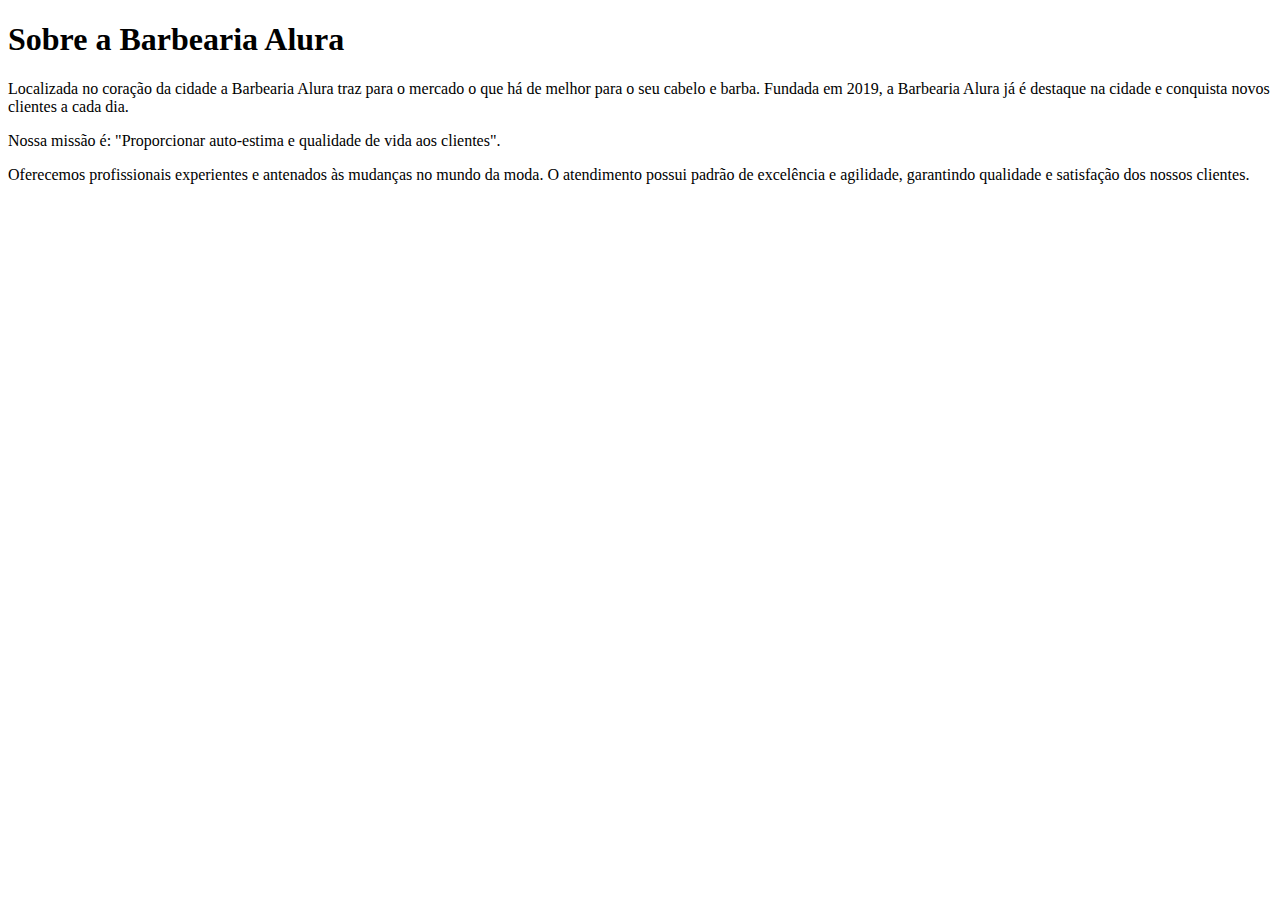
==== index.html @ 876b12a1 "Commit inicial" ====
<!DOCTYPE html>
<html lang="pt-BR">

<head>
    <meta charset="UTF-8">
    <meta name="viewport" content="width=device-width, initial-scale=1.0">
    <title>Barbearia</title>
</head>

<body>

    <h1>Sobre a Barbearia Alura</h1>

    <p>Localizada no coração da cidade a Barbearia Alura traz para o mercado o que há de melhor para o seu cabelo e
        barba.
        Fundada em 2019, a Barbearia Alura já é destaque na cidade e conquista novos clientes a cada dia.</p>

    <p>Nossa missão é: "Proporcionar auto-estima e qualidade de vida aos clientes".</p>

    <p>Oferecemos profissionais experientes e antenados às mudanças no mundo da moda. O atendimento possui padrão de
        excelência
        e agilidade, garantindo qualidade e satisfação dos nossos clientes.</p>

</body>

</html>
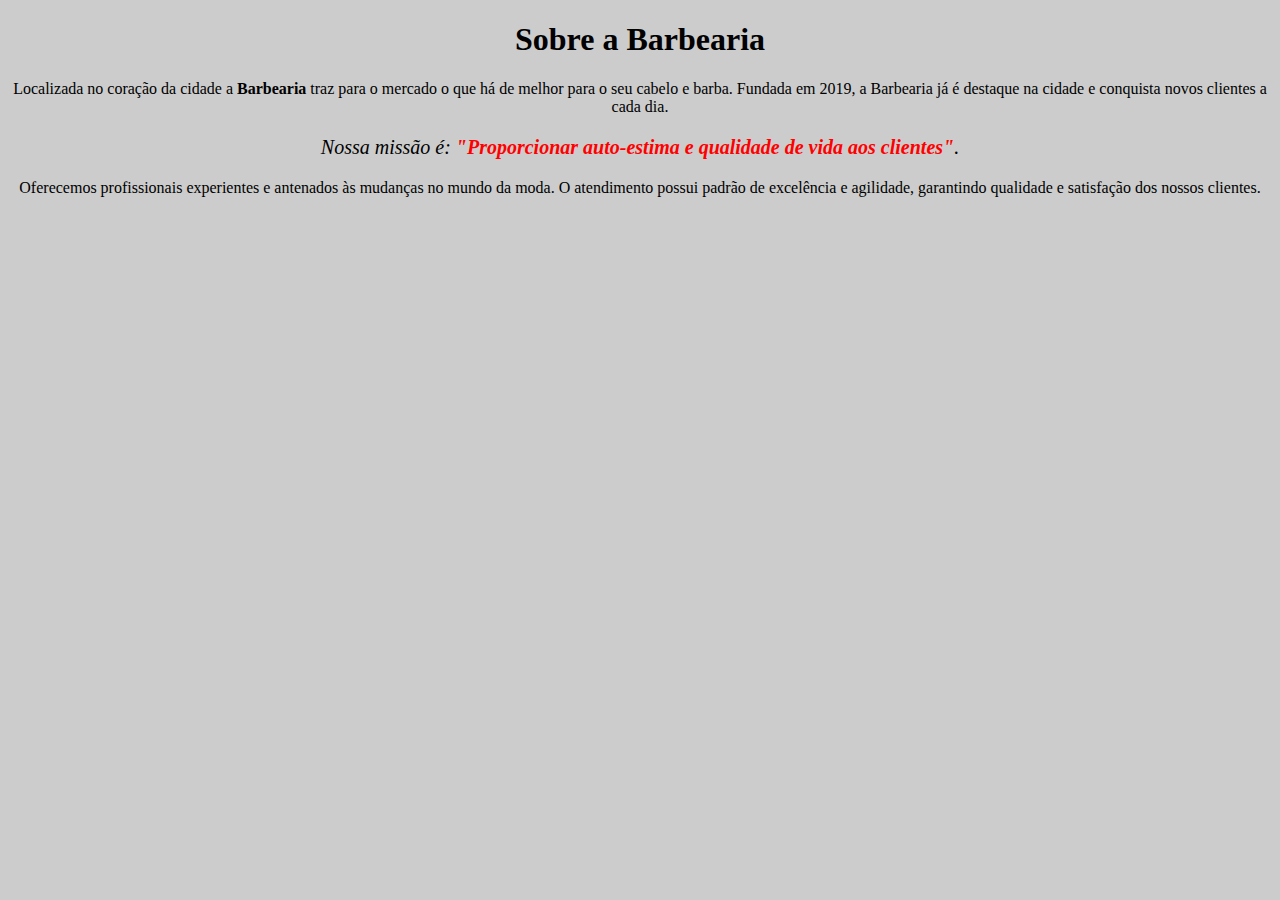
==== commit 47fe0506: "mudancas na pagina inicial e adicao de css" ====
--- a/index.html
+++ b/index.html
@@ -5,21 +5,22 @@
     <meta charset="UTF-8">
     <meta name="viewport" content="width=device-width, initial-scale=1.0">
     <title>Barbearia</title>
+    <link rel="stylesheet" href="style.css">
 </head>
 
 <body>
 
-    <h1>Sobre a Barbearia Alura</h1>
+    <h1 style="text-align: center"> Sobre a Barbearia</h1>
 
-    <p>Localizada no coração da cidade a Barbearia Alura traz para o mercado o que há de melhor para o seu cabelo e
-        barba.
-        Fundada em 2019, a Barbearia Alura já é destaque na cidade e conquista novos clientes a cada dia.</p>
+    <p>Localizada no coração da cidade a <strong>Barbearia</strong> traz para o mercado o que há de melhor para o seu
+        cabelo e barba.
+        Fundada em 2019, a Barbearia já é destaque na cidade e conquista novos clientes a cada dia.</p>
 
-    <p>Nossa missão é: "Proporcionar auto-estima e qualidade de vida aos clientes".</p>
+    <p style="font-size: 20px; text-align: center;"><em>Nossa missão é: <strong>"Proporcionar auto-estima e qualidade de
+                vida aos clientes"</strong>.</em></p>
 
     <p>Oferecemos profissionais experientes e antenados às mudanças no mundo da moda. O atendimento possui padrão de
-        excelência
-        e agilidade, garantindo qualidade e satisfação dos nossos clientes.</p>
+        excelência e agilidade, garantindo qualidade e satisfação dos nossos clientes.</p>
 
 </body>
 
--- a/style.css
+++ b/style.css
@@ -0,0 +1,12 @@
+body {
+    background: #CCCCCC
+}
+
+p {
+    text-align: center;
+    background: #CCCCCC;
+}
+
+em strong {
+    color: #FF0000;
+}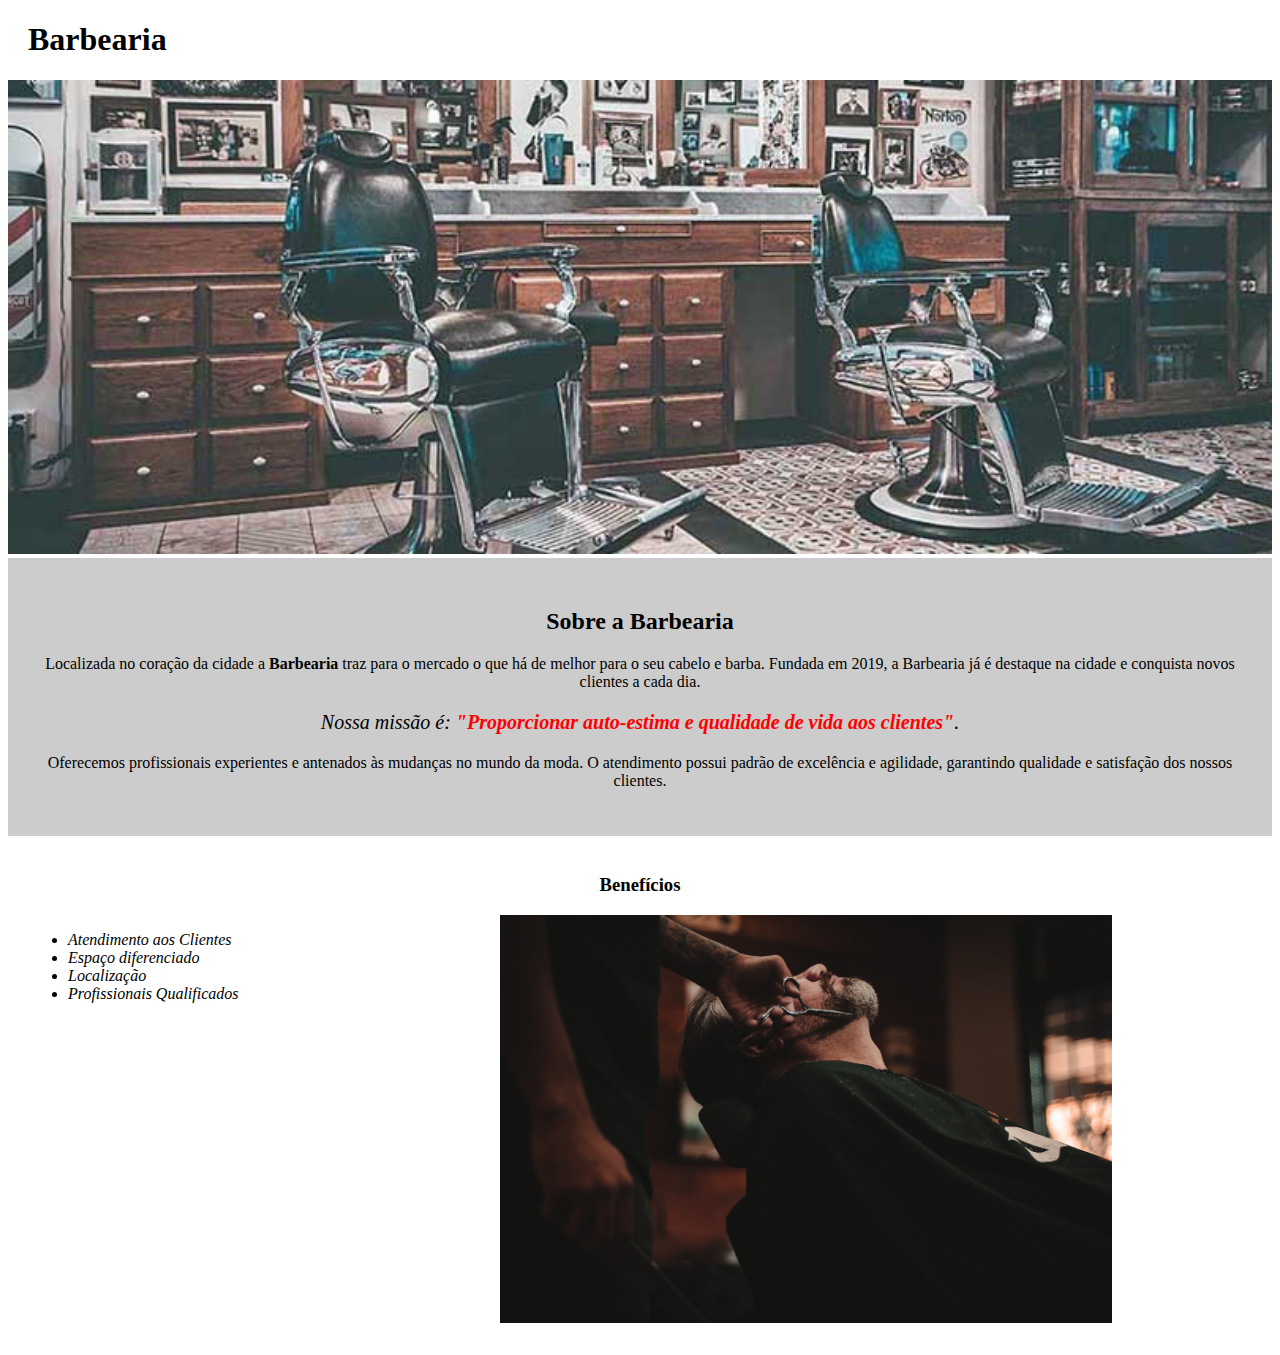
==== commit 3642afc9: "Inclusao de fotos e mudanca de estilos" ====
--- a/index.html
+++ b/index.html
@@ -10,18 +10,42 @@
 
 <body>
 
-    <h1 style="text-align: center"> Sobre a Barbearia</h1>
+    <header>
+        <h1 class="titulo-principal">Barbearia</h1>
+    </header>
 
-    <p>Localizada no coração da cidade a <strong>Barbearia</strong> traz para o mercado o que há de melhor para o seu
-        cabelo e barba.
-        Fundada em 2019, a Barbearia já é destaque na cidade e conquista novos clientes a cada dia.</p>
+    <img id="banner" src="banner.jpg">
 
-    <p style="font-size: 20px; text-align: center;"><em>Nossa missão é: <strong>"Proporcionar auto-estima e qualidade de
-                vida aos clientes"</strong>.</em></p>
+    <div class="principal">
+        <h2 class="titulo-centralizado">Sobre a Barbearia</h2>
 
-    <p>Oferecemos profissionais experientes e antenados às mudanças no mundo da moda. O atendimento possui padrão de
-        excelência e agilidade, garantindo qualidade e satisfação dos nossos clientes.</p>
+        <p>Localizada no coração da cidade a <strong>Barbearia</strong> traz para o mercado o que há de melhor para o
+            seu
+            cabelo e barba.
+            Fundada em 2019, a Barbearia já é destaque na cidade e conquista novos clientes a cada dia.</p>
 
+        <p id="missao"><em>Nossa missão é: <strong>"Proporcionar auto-estima e qualidade de
+                    vida aos clientes"</strong>.</em></p>
+
+        <p>Oferecemos profissionais experientes e antenados às mudanças no mundo da moda. O atendimento possui padrão de
+            excelência e agilidade, garantindo qualidade e satisfação dos nossos clientes.</p>
+
+    </div>
+
+    <div class="beneficios">
+
+        <h3 class="titulo-centralizado">Benefícios</h3>
+
+        <ul>
+            <li class="itens">Atendimento aos Clientes</li>
+            <li class="itens">Espaço diferenciado</li>
+            <li class="itens">Localização</li>
+            <li class="itens">Profissionais Qualificados</li>
+        </ul>
+
+        <img src="beneficios.jpg" class="imagembeneficios">
+
+    </div>
 </body>
 
 </html>--- a/style.css
+++ b/style.css
@@ -1,12 +1,52 @@
 body {
-    background: #CCCCCC
+    
+}
+
+.titulo-principal{
+    padding-left: 20px;
+}
+
+.principal{
+    background: #CCCCCC;
+    padding: 30px;
+}
+
+#banner {
+    width: 100%;
+}
+
+.titulo-centralizado {
+    text-align: center;
 }
 
 p {
     text-align: center;
-    background: #CCCCCC;
+}
+
+#missao {
+    font-size: 20px;
 }
 
 em strong {
     color: #FF0000;
+}
+
+.itens{
+    font-style: italic;
+}
+
+.beneficios{
+    background: #ffffff;
+    padding: 20px;
+}
+
+ul{
+    display: inline-block;
+    vertical-align: top;
+    width: 20%;
+    margin-right: 15%;
+}
+
+.imagembeneficios{
+    width: 50%;
 }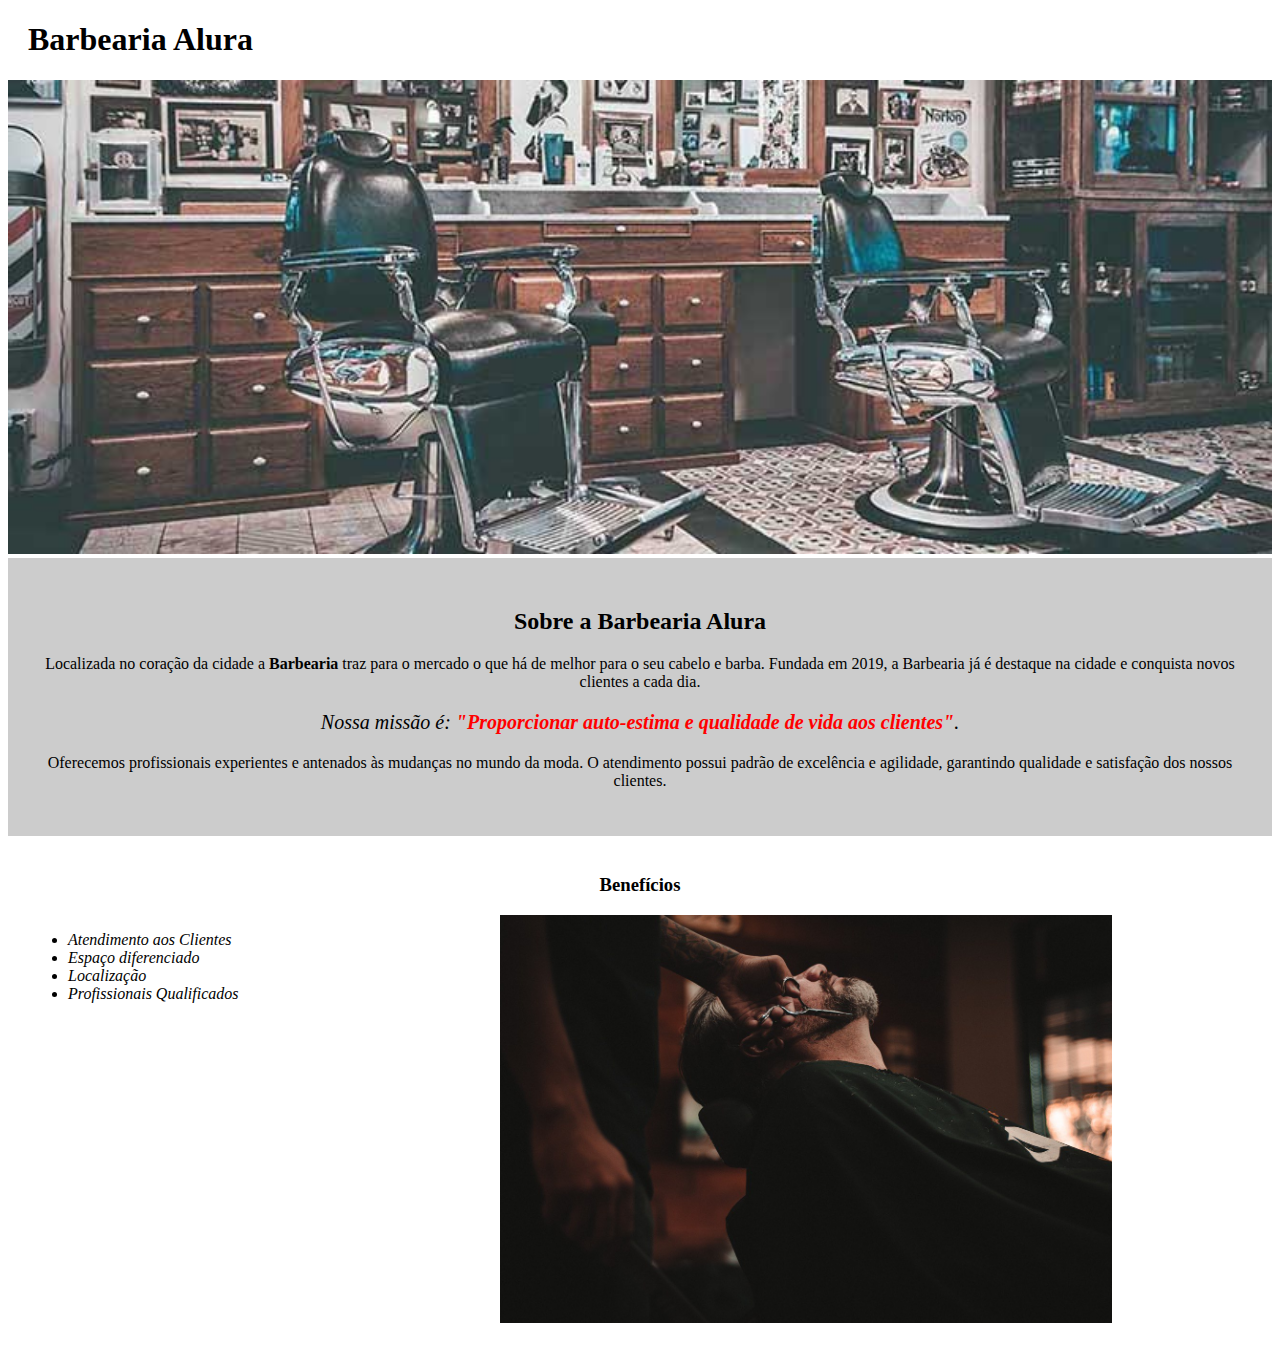
==== commit 228eeb58: "tela de produtos" ====
--- a/index.html
+++ b/index.html
@@ -4,20 +4,20 @@
 <head>
     <meta charset="UTF-8">
     <meta name="viewport" content="width=device-width, initial-scale=1.0">
-    <title>Barbearia</title>
+    <title>Barbearia Alura</title>
     <link rel="stylesheet" href="style.css">
 </head>
 
 <body>
 
     <header>
-        <h1 class="titulo-principal">Barbearia</h1>
+        <h1 class="titulo-principal">Barbearia Alura</h1>
     </header>
 
     <img id="banner" src="banner.jpg">
 
     <div class="principal">
-        <h2 class="titulo-centralizado">Sobre a Barbearia</h2>
+        <h2 class="titulo-centralizado">Sobre a Barbearia Alura</h2>
 
         <p>Localizada no coração da cidade a <strong>Barbearia</strong> traz para o mercado o que há de melhor para o
             seu
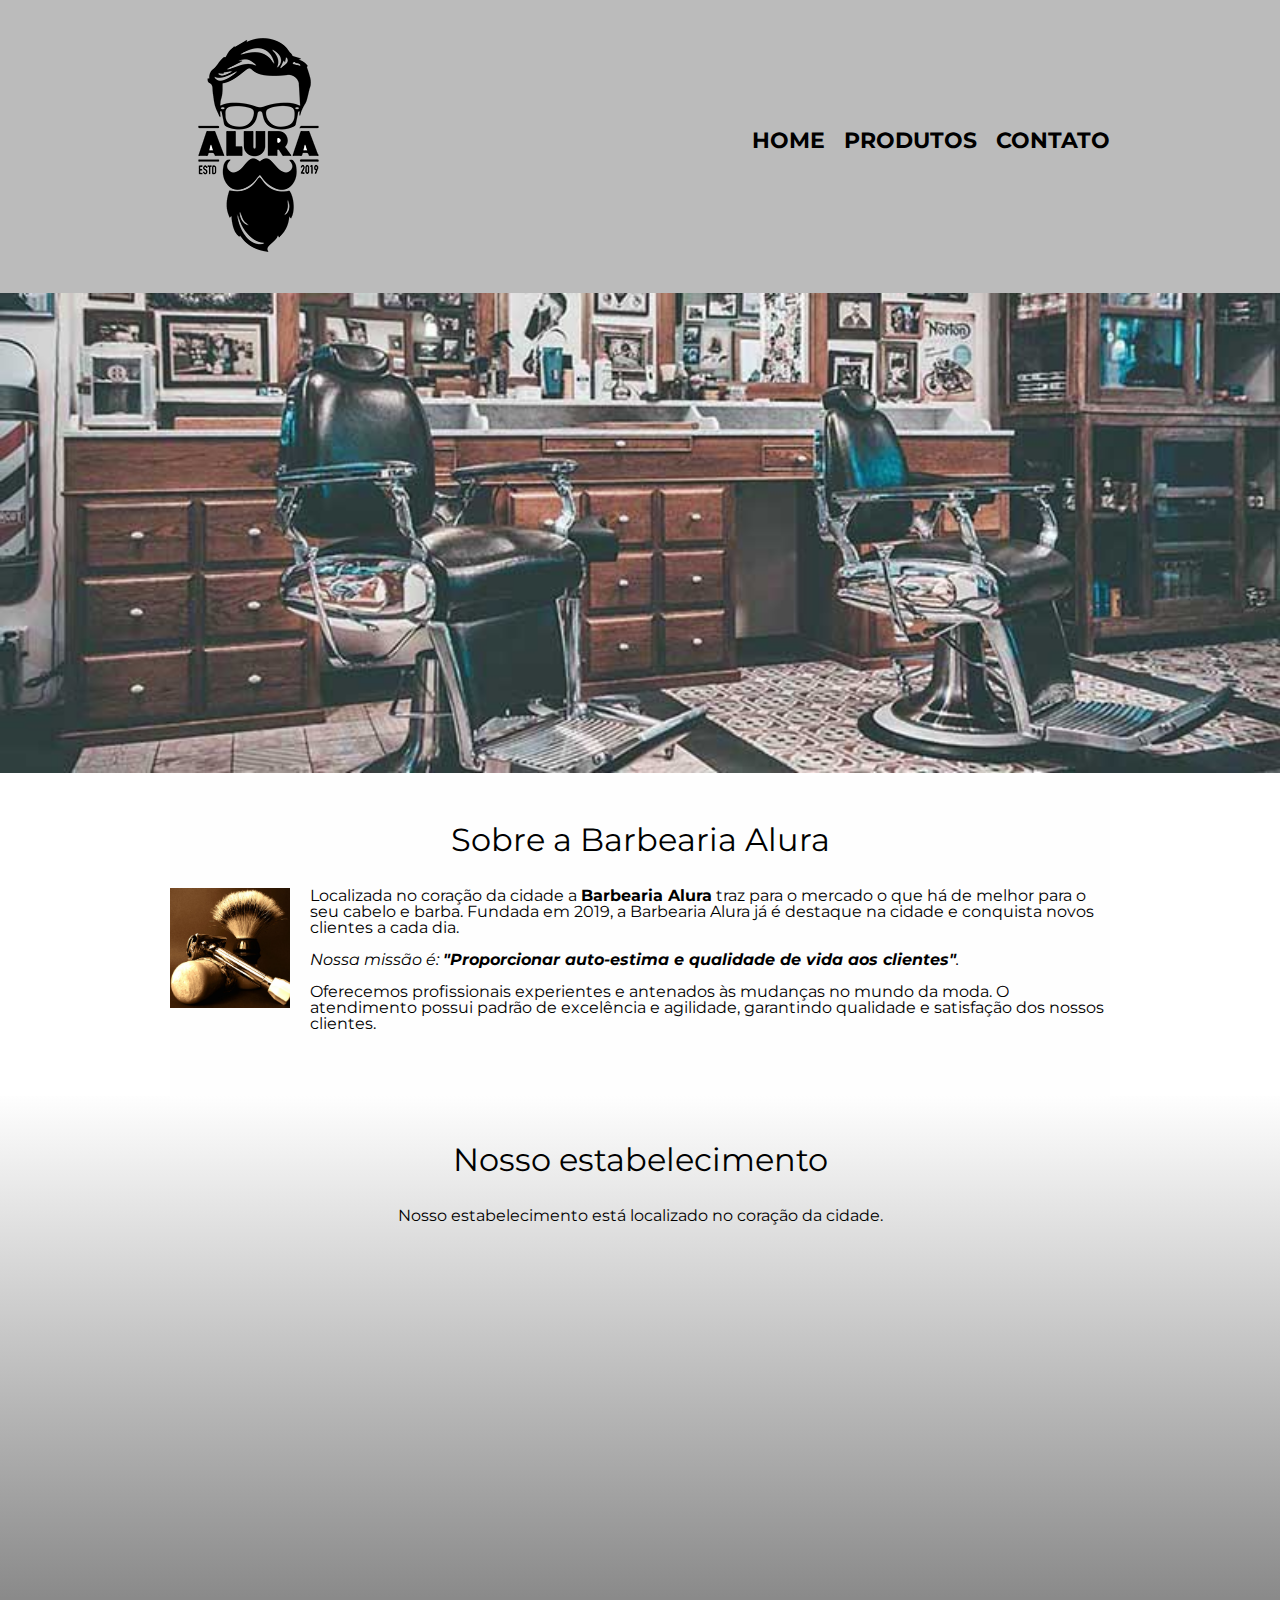
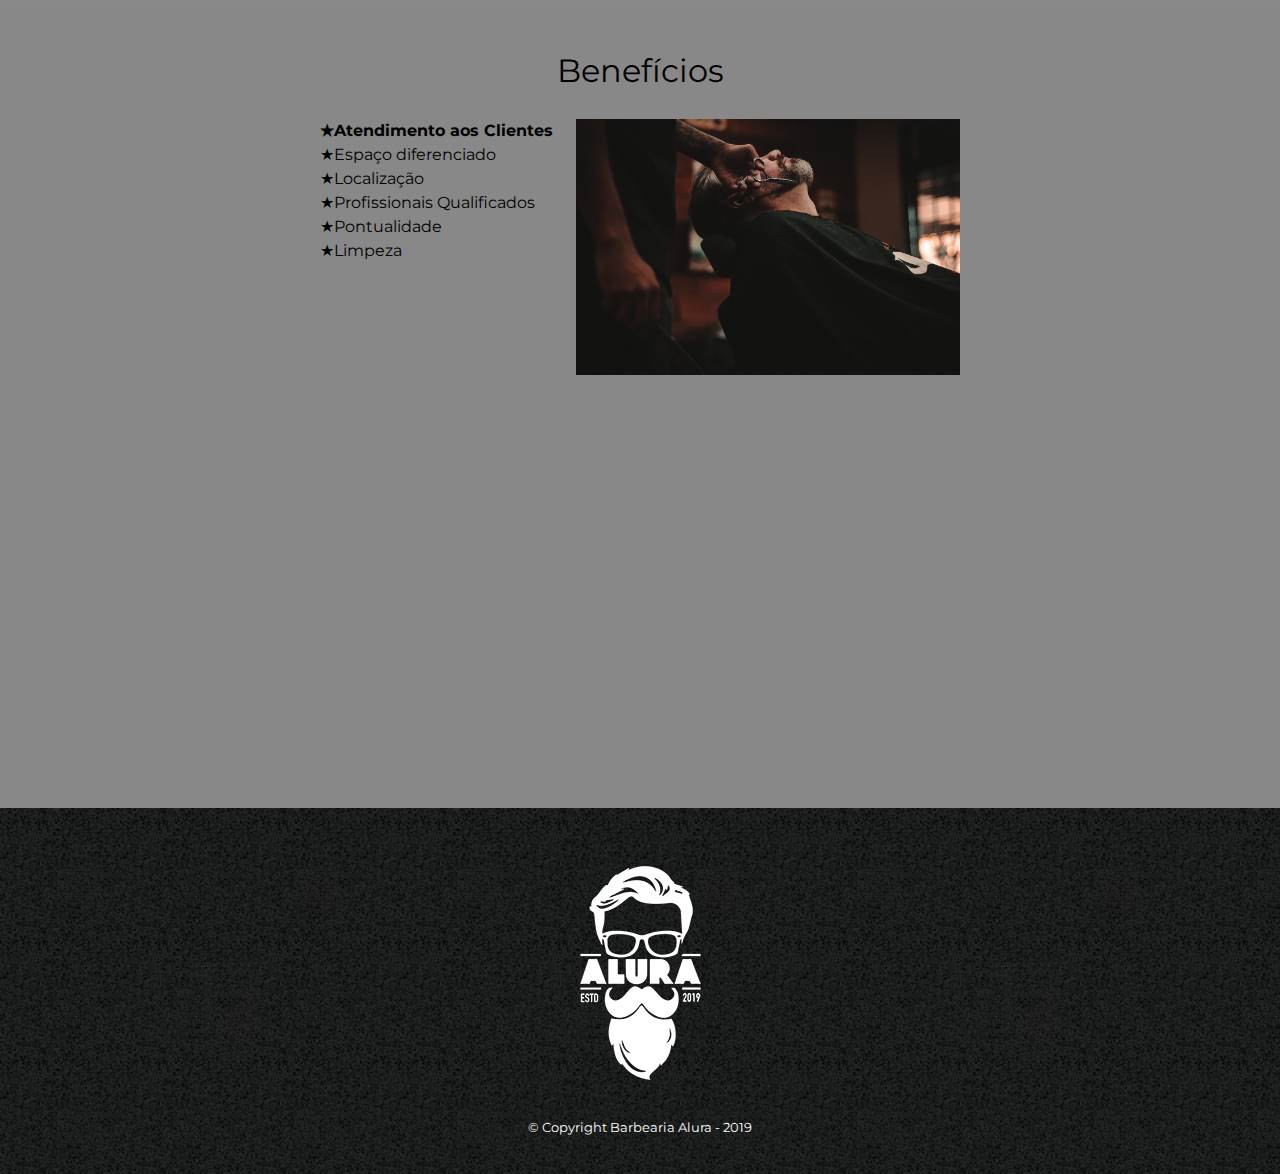
==== commit 149651f0: "Mudanca pagina principal" ====
--- a/index.html
+++ b/index.html
@@ -1,51 +1,76 @@
-<!DOCTYPE html>
-<html lang="pt-BR">
-
-<head>
-    <meta charset="UTF-8">
-    <meta name="viewport" content="width=device-width, initial-scale=1.0">
-    <title>Barbearia Alura</title>
-    <link rel="stylesheet" href="style.css">
-</head>
-
-<body>
-
-    <header>
-        <h1 class="titulo-principal">Barbearia Alura</h1>
-    </header>
-
-    <img id="banner" src="banner.jpg">
-
-    <div class="principal">
-        <h2 class="titulo-centralizado">Sobre a Barbearia Alura</h2>
-
-        <p>Localizada no coração da cidade a <strong>Barbearia</strong> traz para o mercado o que há de melhor para o
-            seu
-            cabelo e barba.
-            Fundada em 2019, a Barbearia já é destaque na cidade e conquista novos clientes a cada dia.</p>
-
-        <p id="missao"><em>Nossa missão é: <strong>"Proporcionar auto-estima e qualidade de
-                    vida aos clientes"</strong>.</em></p>
-
-        <p>Oferecemos profissionais experientes e antenados às mudanças no mundo da moda. O atendimento possui padrão de
-            excelência e agilidade, garantindo qualidade e satisfação dos nossos clientes.</p>
-
-    </div>
-
-    <div class="beneficios">
-
-        <h3 class="titulo-centralizado">Benefícios</h3>
-
-        <ul>
-            <li class="itens">Atendimento aos Clientes</li>
-            <li class="itens">Espaço diferenciado</li>
-            <li class="itens">Localização</li>
-            <li class="itens">Profissionais Qualificados</li>
-        </ul>
-
-        <img src="beneficios.jpg" class="imagembeneficios">
-
-    </div>
-</body>
-
+<!DOCTYPE html>
+<html lang="pt-br">
+	<head>
+		<meta charset="UTF-8">
+		<title>Barbearia Alura</title>
+
+		<link rel="stylesheet" href="reset.css">
+		<link rel="stylesheet" href="style.css">
+		<link href="https://fonts.googleapis.com/css?family=Montserrat&display=swap" rel="stylesheet">
+	</head>
+
+	<body>
+		<header>
+			<div class="caixa">
+				<h1><img src="logo.png"></h1>
+
+				<nav>
+					<ul>
+						<li><a href="index.html">Home</a></li>
+						<li><a href="produtos.html">Produtos</a></li>
+						<li><a href="contato.html">Contato</a></li>
+					</ul>
+				</nav>
+			</div>
+		</header>
+
+		<img class="banner" src="banner.jpg">
+
+		<main>
+			<section class="principal">
+				<h2 class="titulo-principal">Sobre a Barbearia Alura</h2>
+
+				<img class="utensilios" src="utensilios.jpg" alt="Utensilios de um barbeiro.">
+		 
+				<p>Localizada no coração da cidade a <strong>Barbearia Alura</strong> traz para o mercado o que há de melhor para o seu cabelo e barba. Fundada em 2019, a Barbearia Alura já é destaque na cidade e conquista novos clientes a cada dia.</p>
+
+				<p id="missao"><em>Nossa missão é: <strong>"Proporcionar auto-estima e qualidade de vida aos clientes"</strong>.</em></p>
+
+				<p>Oferecemos profissionais experientes e antenados às mudanças no mundo da moda. O atendimento possui padrão de excelência e agilidade, garantindo qualidade e satisfação dos nossos clientes.</p>
+			</section>
+
+			<section class="mapa">
+				<h3 class="titulo-principal">Nosso estabelecimento</h3>
+				<p>Nosso estabelecimento está localizado no coração da cidade.</p>
+
+				<div class="mapa-conteudo">
+					<iframe src="https://www.google.com/maps/embed?pb=!1m18!1m12!1m3!1d3656.4483278365396!2d-46.63466568562861!3d-23.588249068469487!2m3!1f0!2f0!3f0!3m2!1i1024!2i768!4f13.1!3m3!1m2!1s0x94ce5a2b2ed7f3a1%3A0xab35da2f5ca62674!2sCaelum!5e0!3m2!1spt-BR!2sbr!4v1568814489656!5m2!1spt-BR!2sbr" width="100%" height="300" frameborder="0" style="border:0;" allowfullscreen=""></iframe>
+				</div>
+			</section>
+
+			<section class="beneficios">
+				<h3 class="titulo-principal">Benefícios</h3>
+
+				<div class="conteudo-beneficios">
+					<ul class="lista-beneficios">
+						<li class="itens">Atendimento aos Clientes</li>
+						<li class="itens">Espaço diferenciado</li>
+						<li class="itens">Localização</li>
+						<li class="itens">Profissionais Qualificados</li>
+						<li class="itens">Pontualidade</li>
+						<li class="itens">Limpeza</li>
+					</ul><img src="beneficios.jpg" class="imagem-beneficios">
+				</div>
+
+				<div class="video">
+					<iframe width="560" height="315" src="https://www.youtube.com/embed/wcVVXUV0YUY" frameborder="0" allow="accelerometer; autoplay; encrypted-media; gyroscope; picture-in-picture" allowfullscreen></iframe>
+				</div>
+			</section>
+		</main>
+
+		<footer>
+			<img src="logo-branco.png">
+			<p class="copyright">&copy; Copyright Barbearia Alura - 2019</p>
+		</footer>
+	</body>
 </html>--- a/style.css
+++ b/style.css
@@ -1,52 +1,243 @@
-body {
-    
-}
-
-.titulo-principal{
-    padding-left: 20px;
-}
-
-.principal{
-    background: #CCCCCC;
-    padding: 30px;
-}
-
-#banner {
-    width: 100%;
-}
-
-.titulo-centralizado {
-    text-align: center;
-}
-
-p {
-    text-align: center;
-}
-
-#missao {
-    font-size: 20px;
-}
-
-em strong {
-    color: #FF0000;
-}
-
-.itens{
-    font-style: italic;
-}
-
-.beneficios{
-    background: #ffffff;
-    padding: 20px;
-}
-
-ul{
-    display: inline-block;
-    vertical-align: top;
-    width: 20%;
-    margin-right: 15%;
-}
-
-.imagembeneficios{
-    width: 50%;
+body {
+	font-family: 'Montserrat', sans-serif;
+}
+
+header {
+	background: #BBBBBB;
+	padding: 20px 0;
+}
+
+.caixa {
+	position: relative;
+	width: 940px;
+	margin: 0 auto;
+}
+
+nav {
+	position: absolute;
+	top: 110px;
+	right: 0;
+}
+
+nav li {
+	display: inline;
+	margin: 0 0 0 15px;
+}
+
+nav a {
+	text-transform: uppercase;
+	color: #000000;
+	font-weight: bold;
+	font-size: 22px;
+	text-decoration: none;
+}
+
+nav a:hover {
+	color: #C78C19;
+	text-decoration: underline;
+}
+
+.produtos {
+	width: 940px;
+	margin: 0 auto;
+	padding: 50px 0;
+}
+
+.produtos li {
+	display: inline-block;
+	text-align: center;
+	width: 30%;
+	vertical-align: top;
+	margin: 0 1.5%;
+	padding: 30px 20px;
+	box-sizing: border-box;
+	border: 2px solid #000000;
+	border-radius: 10px;
+}
+
+.produtos li:hover {
+	border-color: #C78C19;
+}
+
+.produtos li:active {
+	border-color: #088C19;	
+}
+
+.produtos li:hover h2 {
+	font-size: 34px;
+}
+
+.produtos h2 {
+	font-size: 30px;
+	font-weight: bold;
+}
+
+.produto-descricao {
+	font-size: 18px;
+}
+
+.produto-preco {
+	font-size: 22px;
+	font-weight: bold;
+	margin-top: 10px;
+}
+
+footer {
+	text-align: center;
+	background: url("bg.jpg");
+	padding: 40px 0;
+}
+
+.copyright {
+	color: #FFFFFF;
+	font-size: 13px;
+	margin: 20px 0 0;
+}
+
+/*main {
+	
+}*/
+
+form {
+	margin: 40px 0;
+}
+
+form label, form legend {
+	display:block;
+	font-size: 20px;
+	margin: 0 0 10px;
+}
+
+.input-padrao {
+	display: block;
+	margin: 0 0 20px;
+	padding: 10px 25px;
+	width: 50%;
+}
+
+.checkbox {
+	margin: 20px 0;
+}
+
+.enviar {
+	width:40%;
+	padding: 15px 0;
+	background: orange;
+	color: white;
+	font-weight: bold;
+	font-size: 18px;
+	border: none;
+	border-radius: 5px;
+	transition: 1s all;
+	cursor: pointer;
+}
+
+.enviar:hover {
+	background: darkorange;
+	transform: scale(1.2);
+}
+
+table {
+	margin: 20px 0 40px;
+}
+
+thead {
+	background: #555555;
+	color: white;
+	font-weight: bold;
+}
+
+td, th {
+	border: 1px solid #000000;
+	padding: 8px 15px;
+}
+
+
+/* css da página inicial */
+.banner {
+	width:100%;
+}
+
+.titulo-principal {
+	text-align: center;
+	font-size: 2em;
+	margin: 0 0 1em;
+	clear: left;
+}
+
+.principal {
+	padding: 3em 0;
+	background: #FEFEFE;
+	width: 940px;
+	margin: 0 auto;
+}
+
+.principal p {
+	margin: 0 0 1em;
+}
+
+.principal strong {
+	font-weight: bold;
+}
+
+.principal em {
+	font-style: italic;
+}
+
+.utensilios {
+	width: 120px;
+	float: left;
+	margin: 0 20px 20px 0;
+}
+
+.mapa {
+	padding: 3em 0;
+	background: linear-gradient(#FEFEFE, #888888);
+}
+
+.mapa-conteudo {
+	width: 940px;
+	margin: 0 auto;
+}
+
+.mapa p {
+	margin: 0 0 2em;
+	text-align: center;
+}
+
+.beneficios {
+	padding: 3em 0;
+	background: #888888;
+}
+
+.conteudo-beneficios {
+	width: 640px;
+	margin: 0 auto;
+}
+
+.lista-beneficios {
+	width: 40%;
+	display: inline-block;
+	vertical-align: top;
+}
+
+.itens {
+	line-height: 1.5;
+}
+
+.itens:before {
+    content: "★";
+}
+
+.itens:first-child {
+	font-weight: bold;
+}
+
+.imagem-beneficios {
+	width: 60%;
+}
+
+.video {
+	width: 560px;
+	margin: 2em auto;
 }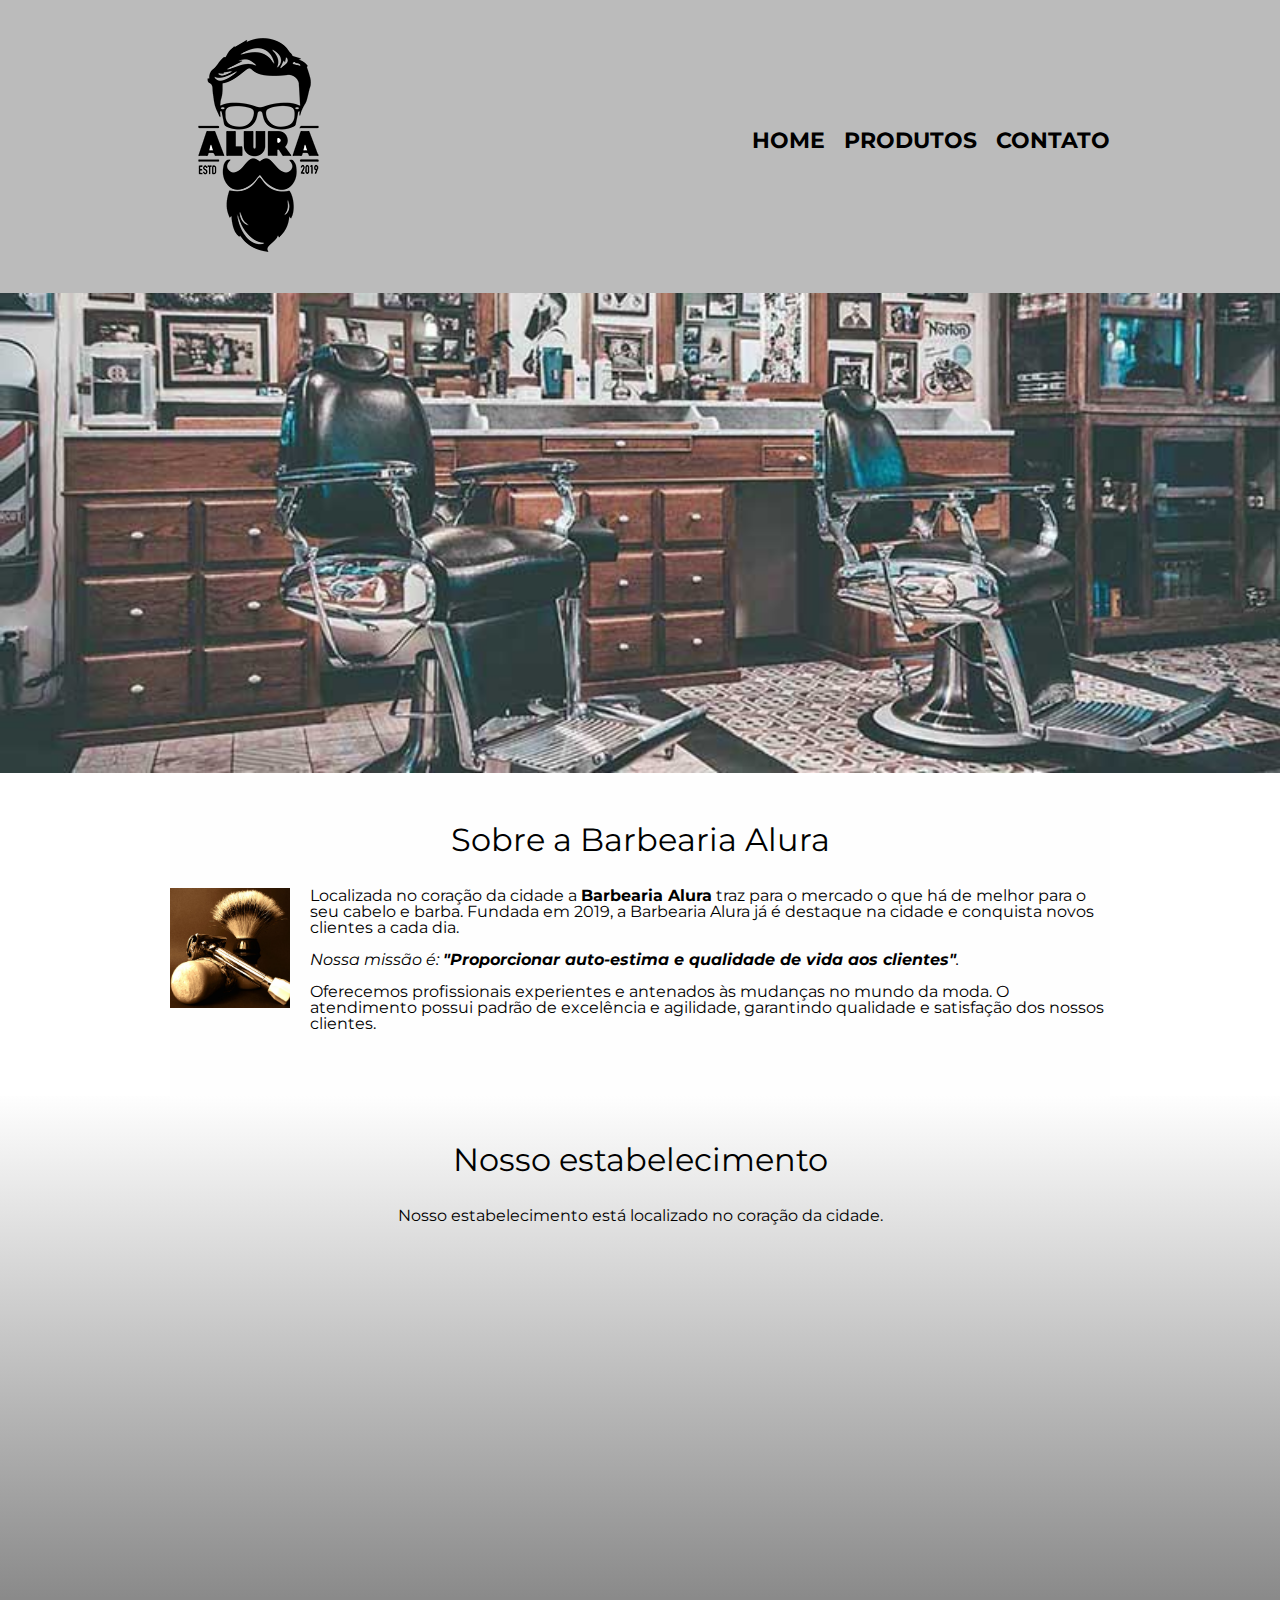
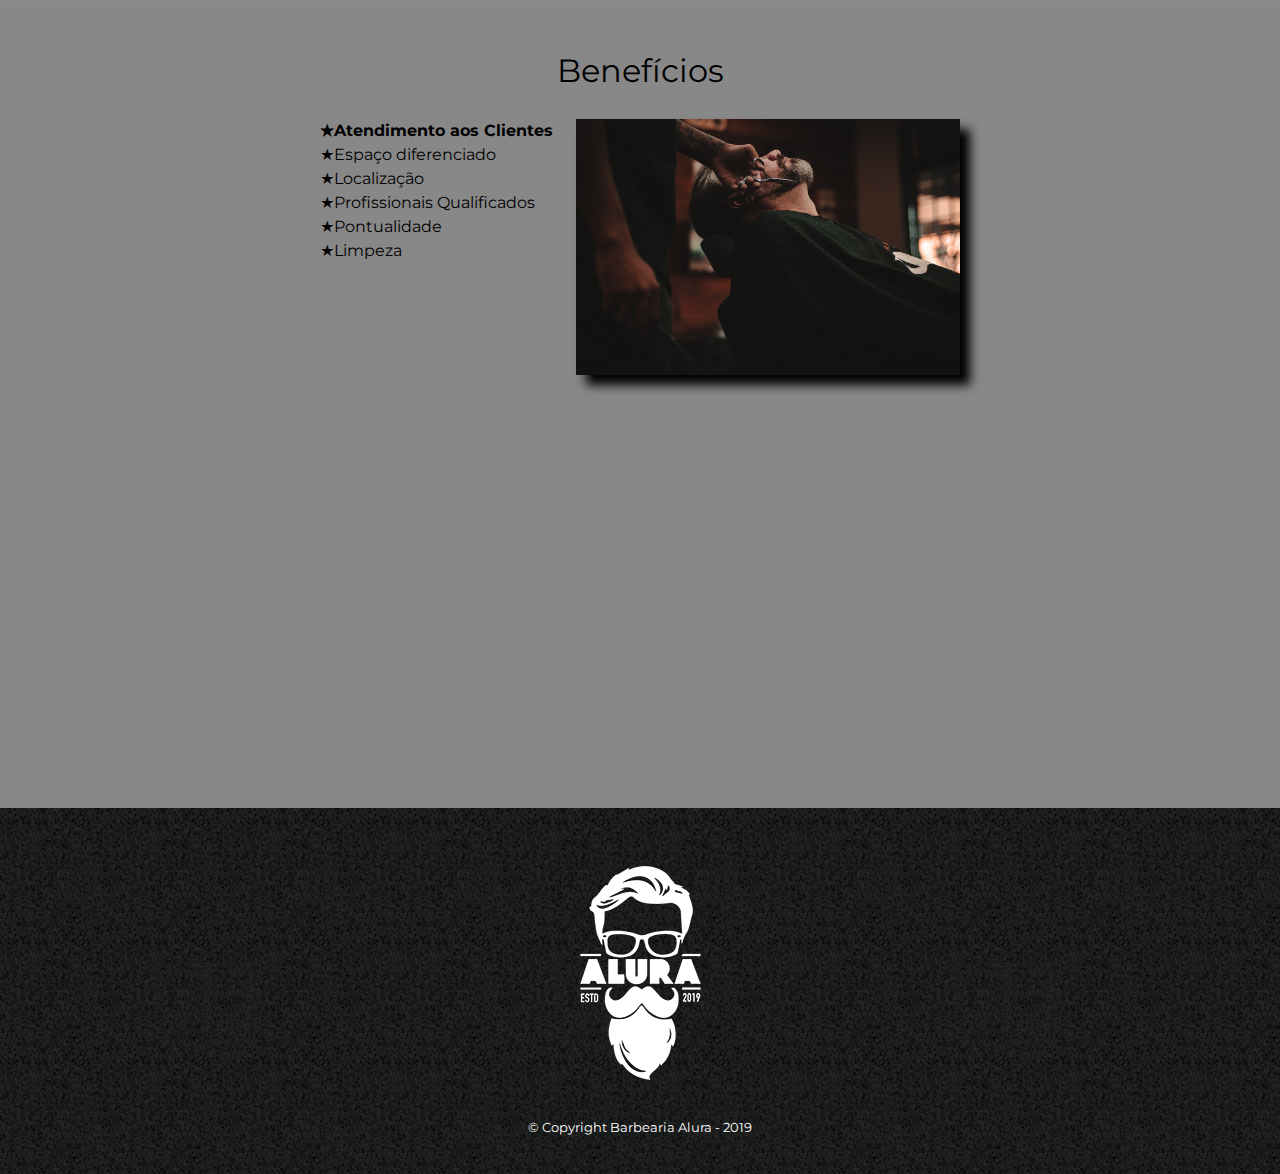
==== commit 34491304: "Tela final" ====
--- a/index.html
+++ b/index.html
@@ -1,76 +1,87 @@
 <!DOCTYPE html>
 <html lang="pt-br">
-	<head>
-		<meta charset="UTF-8">
-		<title>Barbearia Alura</title>
 
-		<link rel="stylesheet" href="reset.css">
-		<link rel="stylesheet" href="style.css">
-		<link href="https://fonts.googleapis.com/css?family=Montserrat&display=swap" rel="stylesheet">
-	</head>
+<head>
+	<meta charset="UTF-8">
+	<meta name="viewport" content="width=device-width">
+	<title>Barbearia Alura</title>
 
-	<body>
-		<header>
-			<div class="caixa">
-				<h1><img src="logo.png"></h1>
+	<link rel="stylesheet" href="reset.css">
+	<link rel="stylesheet" href="style.css">
+	<link href="https://fonts.googleapis.com/css?family=Montserrat&display=swap" rel="stylesheet">
+</head>
 
-				<nav>
-					<ul>
-						<li><a href="index.html">Home</a></li>
-						<li><a href="produtos.html">Produtos</a></li>
-						<li><a href="contato.html">Contato</a></li>
-					</ul>
-				</nav>
+<body>
+	<header>
+		<div class="caixa">
+			<h1><img src="logo.png"></h1>
+
+			<nav>
+				<ul>
+					<li><a href="index.html">Home</a></li>
+					<li><a href="produtos.html">Produtos</a></li>
+					<li><a href="contato.html">Contato</a></li>
+				</ul>
+			</nav>
+		</div>
+	</header>
+
+	<img class="banner" src="banner.jpg">
+
+	<main>
+		<section class="principal">
+			<h2 class="titulo-principal">Sobre a Barbearia Alura</h2>
+
+			<img class="utensilios" src="utensilios.jpg" alt="Utensilios de um barbeiro.">
+
+			<p>Localizada no coração da cidade a <strong>Barbearia Alura</strong> traz para o mercado o que há de melhor
+				para o seu cabelo e barba. Fundada em 2019, a Barbearia Alura já é destaque na cidade e conquista novos
+				clientes a cada dia.</p>
+
+			<p id="missao"><em>Nossa missão é: <strong>"Proporcionar auto-estima e qualidade de vida aos
+						clientes"</strong>.</em></p>
+
+			<p>Oferecemos profissionais experientes e antenados às mudanças no mundo da moda. O atendimento possui
+				padrão de excelência e agilidade, garantindo qualidade e satisfação dos nossos clientes.</p>
+		</section>
+
+		<section class="mapa">
+			<h3 class="titulo-principal">Nosso estabelecimento</h3>
+			<p>Nosso estabelecimento está localizado no coração da cidade.</p>
+
+			<div class="mapa-conteudo">
+				<iframe
+					src="https://www.google.com/maps/embed?pb=!1m18!1m12!1m3!1d3656.4483278365396!2d-46.63466568562861!3d-23.588249068469487!2m3!1f0!2f0!3f0!3m2!1i1024!2i768!4f13.1!3m3!1m2!1s0x94ce5a2b2ed7f3a1%3A0xab35da2f5ca62674!2sCaelum!5e0!3m2!1spt-BR!2sbr!4v1568814489656!5m2!1spt-BR!2sbr"
+					width="100%" height="300" frameborder="0" style="border:0;" allowfullscreen=""></iframe>
 			</div>
-		</header>
+		</section>
 
-		<img class="banner" src="banner.jpg">
+		<section class="beneficios">
+			<h3 class="titulo-principal">Benefícios</h3>
 
-		<main>
-			<section class="principal">
-				<h2 class="titulo-principal">Sobre a Barbearia Alura</h2>
+			<div class="conteudo-beneficios">
+				<ul class="lista-beneficios">
+					<li class="itens">Atendimento aos Clientes</li>
+					<li class="itens">Espaço diferenciado</li>
+					<li class="itens">Localização</li>
+					<li class="itens">Profissionais Qualificados</li>
+					<li class="itens">Pontualidade</li>
+					<li class="itens">Limpeza</li>
+				</ul><img src="beneficios.jpg" class="imagem-beneficios">
+			</div>
 
-				<img class="utensilios" src="utensilios.jpg" alt="Utensilios de um barbeiro.">
-		 
-				<p>Localizada no coração da cidade a <strong>Barbearia Alura</strong> traz para o mercado o que há de melhor para o seu cabelo e barba. Fundada em 2019, a Barbearia Alura já é destaque na cidade e conquista novos clientes a cada dia.</p>
+			<div class="video">
+				<iframe width="100%" height="315" src="https://www.youtube.com/embed/wcVVXUV0YUY" frameborder="0"
+					allow="accelerometer; autoplay; encrypted-media; gyroscope; picture-in-picture"
+					allowfullscreen></iframe>
+			</div>
+		</section>
+	</main>
 
-				<p id="missao"><em>Nossa missão é: <strong>"Proporcionar auto-estima e qualidade de vida aos clientes"</strong>.</em></p>
+	<footer>
+		<img src="logo-branco.png">
+		<p class="copyright">&copy; Copyright Barbearia Alura - 2019</p>
+	</footer>
+</body>
 
-				<p>Oferecemos profissionais experientes e antenados às mudanças no mundo da moda. O atendimento possui padrão de excelência e agilidade, garantindo qualidade e satisfação dos nossos clientes.</p>
-			</section>
-
-			<section class="mapa">
-				<h3 class="titulo-principal">Nosso estabelecimento</h3>
-				<p>Nosso estabelecimento está localizado no coração da cidade.</p>
-
-				<div class="mapa-conteudo">
-					<iframe src="https://www.google.com/maps/embed?pb=!1m18!1m12!1m3!1d3656.4483278365396!2d-46.63466568562861!3d-23.588249068469487!2m3!1f0!2f0!3f0!3m2!1i1024!2i768!4f13.1!3m3!1m2!1s0x94ce5a2b2ed7f3a1%3A0xab35da2f5ca62674!2sCaelum!5e0!3m2!1spt-BR!2sbr!4v1568814489656!5m2!1spt-BR!2sbr" width="100%" height="300" frameborder="0" style="border:0;" allowfullscreen=""></iframe>
-				</div>
-			</section>
-
-			<section class="beneficios">
-				<h3 class="titulo-principal">Benefícios</h3>
-
-				<div class="conteudo-beneficios">
-					<ul class="lista-beneficios">
-						<li class="itens">Atendimento aos Clientes</li>
-						<li class="itens">Espaço diferenciado</li>
-						<li class="itens">Localização</li>
-						<li class="itens">Profissionais Qualificados</li>
-						<li class="itens">Pontualidade</li>
-						<li class="itens">Limpeza</li>
-					</ul><img src="beneficios.jpg" class="imagem-beneficios">
-				</div>
-
-				<div class="video">
-					<iframe width="560" height="315" src="https://www.youtube.com/embed/wcVVXUV0YUY" frameborder="0" allow="accelerometer; autoplay; encrypted-media; gyroscope; picture-in-picture" allowfullscreen></iframe>
-				</div>
-			</section>
-		</main>
-
-		<footer>
-			<img src="logo-branco.png">
-			<p class="copyright">&copy; Copyright Barbearia Alura - 2019</p>
-		</footer>
-	</body>
 </html>--- a/style.css
+++ b/style.css
@@ -226,7 +226,7 @@
 }
 
 .itens:before {
-    content: "★";
+	content: "★";
 }
 
 .itens:first-child {
@@ -235,9 +235,34 @@
 
 .imagem-beneficios {
 	width: 60%;
+	opacity: 1;
+	transition: 400ms;
+	box-shadow: 10px 10px 10px 0 #000000;
+}
+
+.imagem-beneficios:hover{
+	opacity: 0.3;
 }
 
 .video {
 	width: 560px;
 	margin: 2em auto;
+}
+
+@media screen and (max-width: 480px) {
+    .caixa, .principal, .conteudo-beneficios, .mapa-conteudo, .video {
+        width: auto;
+    }
+
+    h1 {
+		text-align: center;
+    }
+
+    nav {
+        position: static;
+    }
+
+    .lista-beneficios, .imagem-beneficios {
+        width: 100%;
+    }
 }